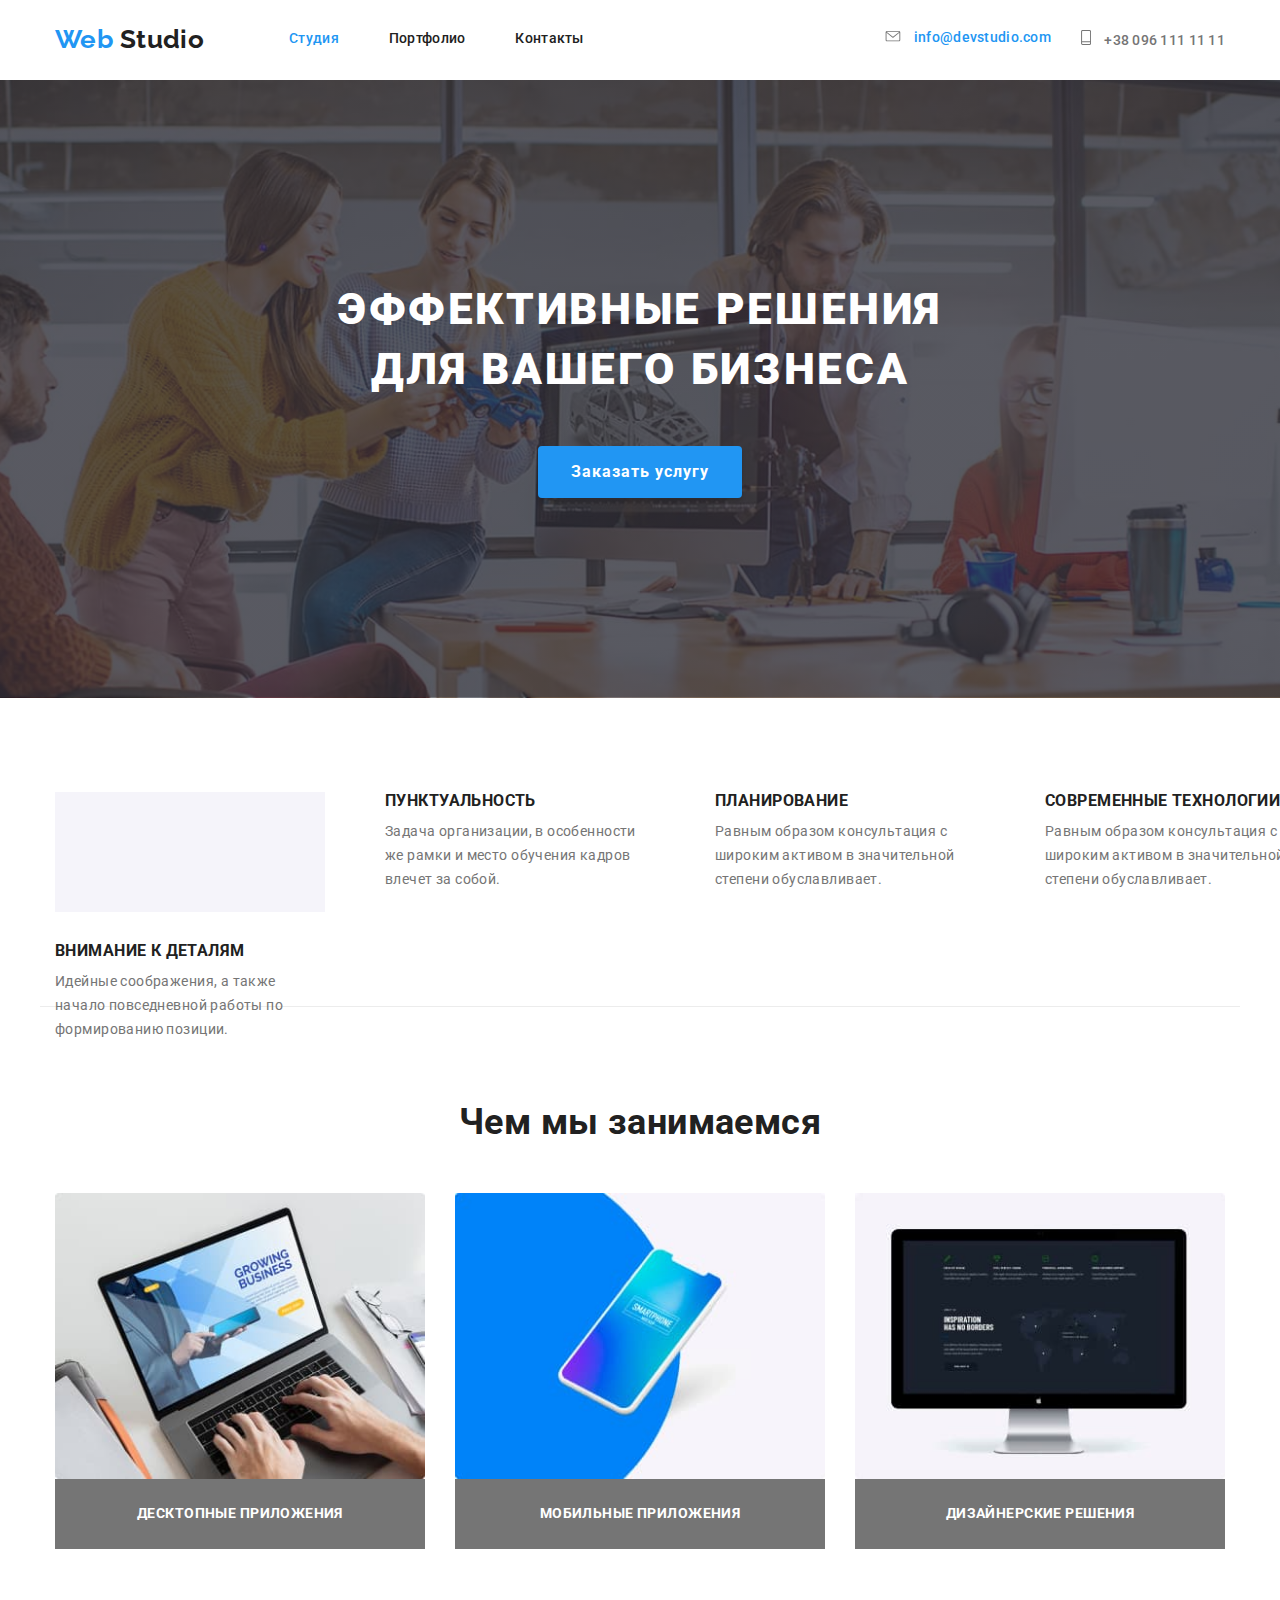
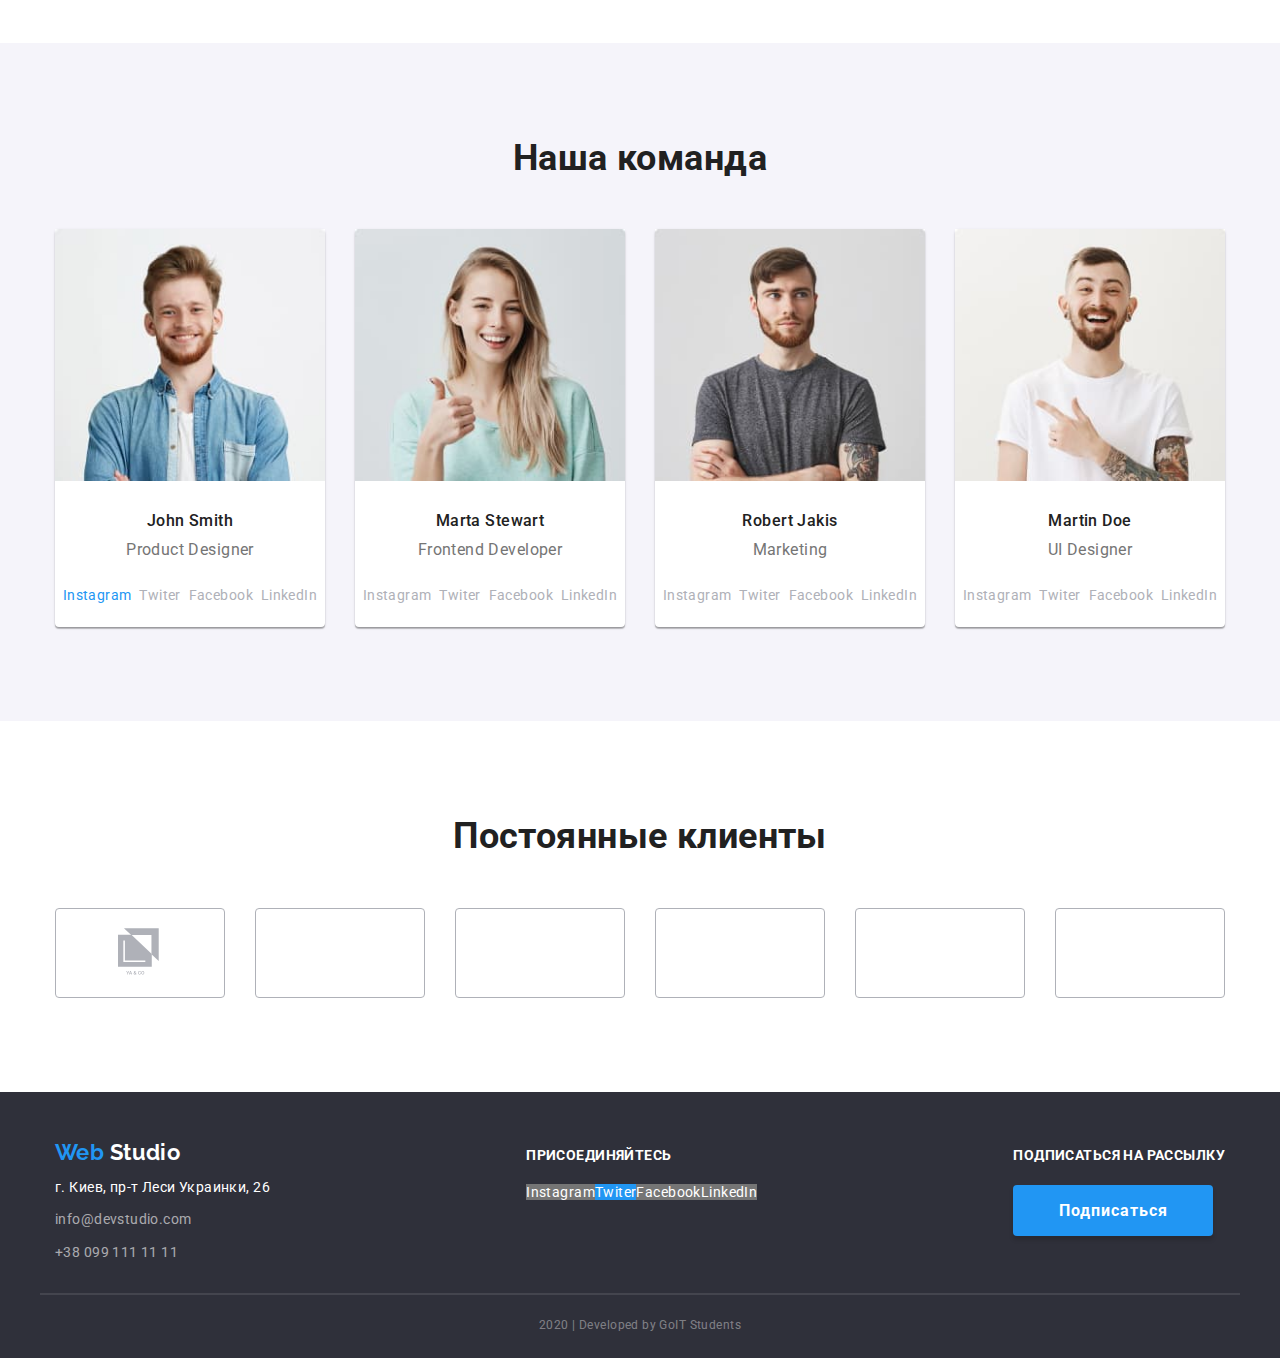
==== index.html @ 7f6d7dae "Добавлен спрайт.свг" ====
<!DOCTYPE html>
<html lang="en">
  <head>
    <meta charset="UTF-8" />
    <meta name="viewport" content="width=device-width, initial-scale=1.0" />
    <title>Document</title>
    <link
      href="https://fonts.googleapis.com/css2?family=Raleway:wght@700&family=Roboto:wght@500;700;900&display=swap"
      rel="stylesheet"
    />
    <link
      rel="stylesheet"
      href="https://cdnjs.cloudflare.com/ajax/libs/modern-normalize/0.6.0/modern-normalize.min.css"
    />
    <link rel="stylesheet" href="css/styles.css" />
  </head>

  <body class="body">
    <!--Заголовок-->
    <header class="page-header">
      <div class="container header-flex">
        <!--Лого-->
       <nav class="main-nav">
       <a href="./index.html" class="logo">
       <span class="logo-accent">Web</span>
       Studio
          <!--Ссылки-->
          <ul class="site-nav list">
            <li class="item"><a href="index.html" class="link current">Студия</a></li>
            <li class="item">
              <a href="./portfolio.html" class="link">Портфолио</a>
            </li>
            <li class="item"><a href="" class="link">Контакты</a></li>
          </ul>
        </nav>

        <!--Контакты (форма)-->
        <ul class="auth-nav list">
          <li class="item"> 
            <a href="mailto:info@devstudio.com" class="link current">
              <svg class="mailto" width="16px" height="11px">
               <use href="./images/sprite.svg#icon-mail"></use>
              </svg>
              info@devstudio.com</a>
          </li>
          <li class="item">
            <a href="tel:+380961111111" class="link">
              <svg class="mailto" width="10px" height="15px">
                <use href="./images/sprite.svg#icon-phone"></use>
              </svg>
              +38 096 111 11 11</a>
          </li>
        </ul>
      </div>
    </header>

    <main>
      <!--Главный блок-->
      <section class="hero overlay">
        <h1 class="hero-title">
          эффективные решения <br />
          для вашего бизнеса
        </h1>
        <a href="" class="button-primary">Заказать услугу</a>
      </section>

      <!--Преимущества-->
      <section class="section-advantages">
        <div class="container">
          <ul class="future-list list">
            <li class="features">
             <div class="icons">
               <svg class="advantage-icons" widht="66" height="70">
               <use href="./images/exw.svg"></use>
               </svg>
             </div>
              <h3 class="title">Внимание к деталям</h3>
              <p class="text">
                Идейные соображения, а также начало повседневной работы пo
                формированию позиции.
              </p>
            </li>

            <!--Пунктуальность-->
            <li class="features">
              <h3 class="title">Пунктуальность</h3>
              <p class="text">
                Задача организации, в особенности же рамки и место обучения
                кадров влечет за собой.
              </p>
            </li>

            <!--Планирование-->
            <li class="features">
             
              <h3 class="title">Планирование</h3>
              <p class="text">
                Равным образом консультация с широким активом в значительной
                степени обуславливает.
              </p>
            </li>

            <!--Технологии-->
            <li class="features">
              <a href="" class="link">
               
              </a>
              <h3 class="title">Современные технологии</h3>
              <p class="text">
                Равным образом консультация с широким активом в значительной
                степени обуславливает.
              </p>
            </li>
          </ul>
        </div>
      </section>

      <!--Профиль компании-->
      <section class="section">
        <div class="container">
          <h2 class="section-title">Чем мы занимаемся</h2>

          <ul class="profile list">
            <li class="items">
              <img
                src="./images/occupation/img-leptop.jpg"
                alt="приложения"
                width="370"
                height="294"
              />
              <h3 class="subtitle">Десктопные приложения</h3>
            </li>
            <li class="items">
              <img
                src="./images/occupation/img-telefon.jpg"
                alt="мобильные приложения"
                width="370"
                height="294"
              />
              <h3 class="subtitle">Мобильные приложения</h3>
            </li>
            <li class="items">
              <img
                src="./images/occupation/img-monitor.jpg"
                alt="дизайнерские решения"
                width="370"
                height="294"
              />
              <h3 class="subtitle">Дизайнерские решения</h3>
            </li>
          </ul>
        </div>
      </section>

      <!--Команда-->
      <section class="section-team">
        <div class="container">
          <h2 class="section-title">Наша команда</h2>

          <ul class="team list">
            <li class="item">
              <img class="team-img"
                src="./images/team/img-john.jpg"
                alt="Картинка фото Джона"
                width="270"
                height="260"
              />
              <h3 class="title">John Smith</h3>
              <p class="text">Product Designer</p>
              <ul class="items list">
                <li>
                  <a
                    href=" "
                    class="link current"
                    aria-label="Ссылка на Instagram"
                    >Instagram</a
                  >
                </li>
                <li>
                  <a href=" " class="link" aria-label="Ссылка на Twiter"
                    >Twiter</a
                  >
                </li>
                <li>
                  <a href=" " class="link" aria-label="Cсылка на Facebook"
                    >Facebook</a
                  >
                </li>
                <li>
                  <a href=" " class="link" aria-label="Ссылка на LinkedIn"
                    >LinkedIn</a
                  >
                </li>
              </ul>
            </li>
            <li class="item">
              <img class="team-img"
                src="./images/team/img-marta.jpg"
                alt="Картинка фото Марты"
                width="270"
                height="260"
              />
              <h3 class="title">Marta Stewart</h3>
              <p class="text">Frontend Developer</p>
              <ul class="items list">
                <li>
                  <a href="" class="link" aria-label="Ссылка на Instagram"
                    >Instagram</a
                  >
                </li>
                <li>
                  <a href="" class="link" aria-label="Ссылка на Twiter"
                    >Twiter</a
                  >
                </li>
                <li>
                  <a href="" class="link" aria-label="Cсылка на Facebook"
                    >Facebook</a
                  >
                </li>
                <li>
                  <a href="" class="link" aria-label="Ссылка на LinkedIn"
                    >LinkedIn</a
                  >
                </li>
              </ul>
            </li>
            <li class="item">
              <img class="team-img"
                src="./images/team/img-robert.jpg"
                alt="Картинка фото Роберта"
                width="270"
                height="260"
              />
              <h3 class="title">Robert Jakis</h3>
              <p class="text">Marketing</p>
              <ul class="items list">
                <li>
                  <a href="" class="link" aria-label="Ссылка на Instagram"
                    >Instagram</a
                  >
                </li>
                <li>
                  <a href="" class="link" aria-label="Ссылка на Twiter"
                    >Twiter</a
                  >
                </li>
                <li>
                  <a href="" class="link" aria-label="Cсылка на Facebook"
                    >Facebook</a
                  >
                </li>
                <li>
                  <a href="" class="link" aria-label="Ссылка на LinkedIn"
                    >LinkedIn</a
                  >
                </li>
              </ul>
            </li>
            <li class="item">
              <img class="team-img"
                src="./images/team/img-martin.jpg"
                alt="Картинка фото Мартина"
                width="270"
                height="260"
              />
              <h3 class="title">Martin Doe</h3>
              <p class="text">UI Designer</p>
              <ul class="items list">
                <li>
                  <a href="" class="link" aria-label="Ссылка на Instagram"
                    >Instagram</a
                  >
                </li>
                <li>
                  <a href="" class="link" aria-label="Ссылка на Twiter"
                    >Twiter</a
                  >
                </li>
                <li>
                  <a href="" class="link" aria-label="Cсылка на Facebook"
                    >Facebook</a
                  >
                </li>
                <li>
                  <a href="" class="link" aria-label="Ссылка на LinkedIn"
                    >LinkedIn</a
                  >
                </li>
              </ul>
            </li>
          </ul>
        </div>
      </section>

      <!--Клиенты-->
      <section class="section">
        <div class="container">
          <h2 class="section-title">Постоянные клиенты</h2>

          <ul class="customers list">
            <li class="icon">
             <a class="logo-icon">
               <svg class="company-logo" 
               width="45"
               height="50">
                 <use href="./images/sprite.svg#icon-company-1">
                 </use>
               </svg>
             </a>
            </li>
            <li class="icon">
              <a class="logo-icon">
                <svg class="company-logo" width="45" heiht="50">
                  <use href="./images/sprite.svg#icon-logo-1">
                  </use>
                </svg>
              </a>
            </li>
            <li class="icon">
              <a class="logo-icon">
                <svg class="company-logo" width="45" heihht="50">
                  <use href="./images/sprite.svg#icon-logo-1">
                  </use>
                </svg>
              </a>
            </li>
            <li class="icon">
              <a class="logo-icon">
                <svg class="company-logo" width="45" heihht="50">
                  <use href="./images/sprite.svg#icon-logo-1">
                  </use>
                </svg>
              </a>
            </li>
            <li class="icon">
              <a class="logo-icon">
                <svg class="company-logo" width="45" heihht="50">
                  <use href="./images/sprite.svg#icon-logo-1">
                  </use>
                </svg>
              </a>
            </li>
            <li class="icon">
              <a class="logo-icon">
                <svg class="company-logo" width="45" heihht="50">
                  <use href="./images/sprite.svg#icon-logo-1">
                  </use>
                </svg>
              </a>
            </li>
          </ul>
        </div>
      </section>
    </main>

  <!--Футер-->
  <footer class="page-footer">
    <div class="container footer">
      <!--Логотип-->
      <div class="address">
        <a href="./index.html" class="logotip">
          <span class="logotip-accent">Web</span>
          <span class="logo-main">Studio</span>
        </a>
  
        <address class="footer-contacts">
          <p class="footer-addr">г. Киев, пр-т Леси Украинки, 26</p>
          <!--Контакты-->
          <p class="footer-mail">info@devstudio.com</p>
          <p class="footer-number">+38 099 111 11 11</p>
        </address>
      </div>
  
      <!--Cоиальные сети-->
      <div class="join-in">
        <h2 class="label">присоединяйтесь</h2>
        <ul class="social-links list">
          <li>
            <a href="" class="link" aria-label="Ссылка на Instagram">Instagram</a>
          </li>
          <li>
            <a href="" class="link current" aria-label="Ссылка на Twiter">Twiter</a>
          </li>
          <li>
            <a href="" class="link" aria-label="Cсылка на Facebook">Facebook</a>
          </li>
          <li>
            <a href="" class="link" aria-label="Ссылка на LinkedIn">LinkedIn</a>
          </li>
        </ul>
      </div>
  
      <div class="subscribe">
        <h2 class="label">подписаться на рассылку</h2>
        <a href="" class="button-primary">Подписаться</a>
      </div>
    </div>
    <p class="copyright container">2020 | Developed by GoIT Students</p>
  </footer>
  </body>
</html>
---- css/styles.css ----
/* цвет основного текста #21212 */
/* вторичный цвет текса #757575 */
/* белый #FFFFFF */
/* акцент #2196F3 */
/* вторичный цвет фона #F5F4FA*/

html {
  box-sizing: border-box;
}

*,
*::before,
*::after {
  box-sizing: inherit;
}

img {
  display: block;
  max-width: 100%;
  height: auto;
}

/* Общие стили */
:root {
  --primary-text-color: #212121;
  --title-text-color: #757575;
  --accent-color: #2196f3;
  --complementary-color: #ffffff;
  --background-complementary-color: #757575;
}

.body {
  background-color: #ffffff;
  color: var(--primary-text-color);

  font-family: Roboto, sans-serif;
  font-weight: 400;
  font-size: 14px;
  line-height: 1.14;
  letter-spacing: 0.03em;
  }

  /* Утилиты */

  .list {
  padding: 0;
  margin: 0;

  list-style: none;
}

.container {
  margin-right: auto;
  margin-left: auto;
  width: 1200px;
  padding-right: 15px;
  padding-left: 15px;
 
  /* border: 2px solid tomato; */
}

/* Logo */

.logo {
  color: var(--primary-text-color);

  font-family: Raleway, cursive;
  font-weight: 700;
  font-size: 26px;
  line-height: 1.19;
  text-decoration: none;
}

.logo-accent {
  color: var(--accent-color);
}

/* Page header */
.page-header {
  padding-top: 24px;
  padding-bottom: 25px;
}

.header-flex {
  display: flex;
  align-items: center;
  justify-content: space-between;
}

.main-nav {
  display: flex;
  align-items: center;
}

/* Site nav */
.site-nav {
  display: flex;
  margin-left: 85px;
}

/* .site-nav .item {
  background-color: tomato;
} */

.site-nav .item:not(:last-child) {
  margin-right: 50px;
}

.site-nav .link {
  display: block;
  margin-top: auto;
  margin-bottom: auto;

  color: var(--primary-text-color);

  font-family: inherit;
  font-weight: 500;
  letter-spacing: 0.02em;
  text-decoration: none;
}

.site-nav .link:hover,
.site-nav .link:focus {
  color: var(--accent-color);
}

.site-nav .link.current {
  color: var(--accent-color);
}

/* Auth nav */
.auth-nav {
  margin-top: 0;
  margin-bottom: 0;
  padding-left: 0;
  display: flex;
  margin-left: auto;
}

.auth-nav .item + .item {
  margin-left: 30px;
}

.auth-nav .item {
  color: var(--title-text-color);
  /* background-color: turquoise; */
}

.auth-nav .link {
  display: block;
  /* margin-left: auto; */

  color: var(--title-text-color)

  font-family: inherit;

  font-weight: 500;
  letter-spacing: 0.02em;
  text-decoration: none;
}

.auth-nav .link:hover,
.auth-nav .link:focus {
  color: var(--accent-color);
}

.auth-nav .link.current {
  color: var(--accent-color);
}

.mailto {
  fill: var(--title-text-color);
  margin-right: 10px; 
}

/* Footer */

.page-footer {
  background-color: #2f303a;
}

.footer {
  padding-top: 48px;
  padding-bottom: 28px;
  align-items: baseline;
  justify-content: space-between;
  display: flex;
  border-bottom: 1px solid rgba(255, 255, 255, 0.1);
}

/* Logo */

.page-footer .logotip {
  margin-bottom: 10px;
  padding: 0;

  color: var(--complementary-color);
}

.logotip {
  display: inline-block;
  text-decoration: none;
  font-family: "Raleway", sans-serif;
  font-weight: 700;
  font-size: 22px;
  line-height: 1.18;
}

.logotip-accent {
  color: var(--accent-color);

  font-family: Raleway, sans-serif;
  font-weight: 700;
  font-size: 22px;
  line-height: 1.18;
  text-decoration: none;
}

.page-footer .futer-accent {
  color: var(--accent-color);
}

/* Address */
.footer-contacts {
  font-style: normal;
  display: block;
  font-weight: 400;
  font-size: 14px;
  line-height: 1.71;
  letter-spacing: 0.03em;
}

.footer-addr {
  margin-top: 0;
  margin-bottom: 9px;
  color: var(--complementary-color);
}

.footer-mail {
  margin-top: 0;
  margin-bottom: 9px;
  color: rgba(255, 255, 255, 0.6);
}

.footer-number {
  margin-top: 0;
  margin-bottom: 0;
  color: rgba(255, 255, 255, 0.6);
}

/* Social */

.join-in > .label {
  display: block;
  margin-top: auto;
  margin-bottom: 21px;

  color: var(--complementary-color);

  font-weight: 700;
  font-size: 14px;
  line-height: 1.14;
  text-transform: uppercase;
}

.subscribe .label {
  display: block;
  margin-top: auto;
  margin-bottom: 21px;

  color: var(--complementary-color);

  font-weight: 700;
  font-size: 14px;
  line-height: 1.14;
  text-transform: uppercase;
}

.social-links {
  display: flex;
  justify-content: space-evenly;
}

/* временный цвет фона */
.social-links .link {
  color: var(--complementary-color);
  background-color: var(--background-complementary-color);

  text-decoration: none;
}

.social-links .link:hover {
  background-color: var(--accent-color);
}

.social-links .link.current {
  background-color: var(--accent-color);
}

/* Button */
 
.copyright {
  margin-top: 0;
  margin-bottom: 0;
  padding-top: 18px;
  padding-bottom: 21px;

  border-top: 1px solid rgba(255, 255, 255, 0.1);
  color: rgba(255, 255, 255, 0.4);

  font-size: 12px;
  line-height: 2;
  text-align: center;

}

/* Стили для index.html */

/* Hero */

.hero {
  padding-top: 200px;
  padding-bottom: 200px;
  text-align: center;

  background-color: #757575;

  /* border: 2px solid lime; */
}

.overlay {
min-height: 600px;
max-width: 1600px;
margin-left: auto;
margin-right: auto;
background-image: linear-gradient( to right, rgba(47, 48, 58, 0.8), rgba(47, 48, 58, 0.8) ), 
url(../images/decorative-elements/Header-img.jpg);
background-repeat: no-repeat;
background-position: center;
background-size: cover;
}

.hero-title {
  margin-top: 0;
  margin-bottom:46px;
 
  color: var(--complementary-color);

  font-weight: 900;
  font-size: 44px;
  line-height: 1.36;
  letter-spacing: 0.06em;
  text-transform: uppercase;
}

/* Button */

.button-primary {
  padding: 10px 32px;

  display: inline-block;
  border: 1px solid transparent;
  min-width: 200px;
  min-height: 50px;

  color: var(--complementary-color);
  background-color: var(--accent-color);
  text-decoration: none;

  font-weight: 700;
  font-size: 16px;
  line-height: 1.87;
  display: inline-block;
  letter-spacing: 0.06em;
  border-radius: 4px;
  box-shadow: 0px 4px 4px rgba(0, 0, 0, 0.15);

  text-align: center;
}


/* Section */
.section,
.section-team {
  padding-top: 94px;
  padding-bottom: 94px;
}

.section-title {
  margin-top: 0;
  margin-bottom: 50px;
  color: var(--primary-text-color);

  font-weight: 700;
  font-size: 36px;
  line-height: 1.17;
  text-align: center;
}

/* Features */
.section-advantages .container {
  padding-top: 94px;
  padding-bottom: 94px;
  border-bottom: 1px solid #ECECEC;
}

.future-list {
  display: flex;
}

.features {
  width: calc((100% - 90px) / 4);
  min-width: 270px;
  height: 120px;
  display: block;
  box-sizing: border-box;
  margin: 0;
  margin-right: 30px;
  text-align: center;
  justify-content: center;
}

.icons {
  width: 270px;
  height: 120px;
  background-color: #F5F4FA;
  margin-bottom: 30px;
  display: flex;
  align-items: center;
  justify-content: center;
}

.future-list .title {
  margin-top: 0;
  margin-bottom: 10px;
  text-align: left;

  color: var(--primary-text-color)
  
  font-weight: 700;
  text-transform: uppercase;
}

.future-list .link {
  color: var(--primary-text-color);
  background-color: var(--background-complementary-color);
}

.future-list .link:hover {
  color: var(--complementary-color);
  background-color: var(--accent-color.);
}

.future-list .link.current {
  color: var(--complementary-color);
  background-color: var(--accent-color);
}

.future-list .text {
  margin: 0;

  display: inline-block;
  text-align: left;

  color: var(--title-text-color);
  
  font-size: 14px;
  line-height: 1.71;
}

.future-list .features + .features {
    margin-left: 30px;
}

/* Profile */
/* временный цвет */
.profile {
  display: flex;
}

.profile .items + .items {
    margin-left: 30px;
}

.profile .items {
  background-color: var(--background-complementary-color);
}

.profile .subtitle {
  margin-top: 0;
  margin-bottom: 0;
  padding-top: 27px;
  padding-bottom: 27px; 

  color: var(--complementary-color);
  
  font-size: 14px;
  line-height: 1.14;
  font-weight: 700;
  text-align: center;
  text-transform: uppercase;
}

/* Team */

.section-team {
  background-color: #F5F4FA;
}

.team {
  display: flex;
  margin-top: 0;
  margin-bottom: 0;
  padding: 0;
  list-style-type: none;
}

.team .item {
  margin-top: 0;
  margin-bottom: 0;
  padding-top: 0;
  padding-bottom: 24px;
  text-align: center;
  box-shadow: 0px 2px 1px rgba(0, 0, 0, 0.2), 
  0px 1px 1px rgba(0, 0, 0, 0.14), 0px 1px 3px 
  rgba(0, 0, 0, 0.12);
  border-radius: 4px;

  background-color: #ffffff;
}

.team .item + .item {
  margin-left: 30px;
}

.team .team-img {
  margin-bottom: 30px;
}


.team .title{
  margin-top: 0;
  margin-bottom: 10px;
  color: var(--primary-text-color);

  font-weight: 500;
  font-size: 16px;
  line-height: 1.19;
  text-align: center;
}

.team .text {
  margin-top: 0px;
  margin-bottom: 28px;

  color: var(--title-text-color);

  font-size: 16px;
  line-height: 1.19;
  text-align: center;
}

.team .link {
  color: #afb1b8;

  text-decoration: none;
}

.team .link:hover,
.team .link:focus {
  color: var(--accent-color);
}

.team .link.current {
  color: var(--accent-color);
}

.items .link + .link {
 margin-left: 30px;
}

.team .items {
  display: flex;
  justify-content: space-evenly;
  align-items: center;
}

.customers {
  margin-top: 0px;
  margin-bottom: 0px;
  padding: 0px;
  list-style-type: none;
  display: flex;
  justify-content: space-evenly;
}

.logo-icon {
  display: flex;
  align-items: center;
  justify-content: center;
  width: 170px;
  height: 90px;
  border: 1px solid #afb1b8;
  border-radius: 4px;
  transition: border-color 250ms cubic-bezier(0.4, 0, 0.2, 1);
}

.customers .icon {
  margin-left: 30px;
}

.customers .icon:first-child{
  margin-left: 0;
}

.company-logo {
  color: red;
}

/* Стили для portfolio.html */

/* Section */
.portfolio {
padding-top: 93px;
padding-bottom: 114px;
}

.portfolio {
  color: var(--primary-text-color);
}

.portfolio .nav {
  
  font-weight: 500;
  font-size: 16px;
  line-height: 1.63;
  text-align: center;
}

.portfolio .nav:hover,
.portfolio .nav:focus {
  color: var(--complementary-color);
  background-color: var(--accent-color);
}

.portfolio .nav.current {
  color: var(--complementary-color);
  background-color: var(--accent-color);
}
.button-nav {
  margin-bottom: 50px;
 }

.button-nav > .nav:not(:last-child) {
  margin-left: 0;
  margin-right: 8px;

 }
.container .button-nav {
  text-align: center;
 }

/* Web site */

.block-content .title {
  margin: 0;
  color: var(--primary-text-color);
  
  font-weight: 700;
  font-size: 18px;
  line-height: 2;
  letter-spacing: 0.06em;
}

.web-list {
  margin: 0px;
  padding: 0px;
  display: flex;
  flex-wrap: wrap;
  
  list-style-type: none;
}

.web-list .link {
  background: url(portfolio-1.jpg);
  border-radius: 5px 5px 0px 0px;

  text-decoration: none
}

.web-list .title {
  display: flex;
  margin: 0;
  text-align: center;
  justify-content: start;
  color: var(--primary-text-color);
  font-weight: 700;
  font-size: 18px;
  line-height: 2;
  letter-spacing: 0.06em;
}


.block {
  width: calc((100% - 60px) / 3);
  margin-right: 30px;
  margin-bottom: 30px;
  /* border-bottom: 1px solid #eeeeee;
  border-right: 1px solid #eeeeee;
  border-left: 1px solid #eeeeee;
  border-bottom-right-radius: 5px;
  border-bottom-left-radius: 5px; */

  overflow: hidden;
  box-shadow: 1px 4px 6px rgba(0, 0, 0, 0.16), 0px 4px 4px rgba(0, 0, 0, 0.06), 0px 1px 1px rgba(0, 0, 0, 0.12);
}

.block .text {
  margin: 0;
  color: var(--title-text-color);
  
  font-size: 16px;
  line-height: 1.87;
}

.web-list .text {
  display: flex;
  margin: 0;
  text-align: center;
  justify-content: start;
  color: var(--title-text-color);
  font-weight: 400;
  font-size: 16px;
  line-height: 1.88;
  letter-spacing: 0.03em;
}

.block:nth-child(3n) {
  margin-right: 0;
}
/* Временный цвет */
.block .desc {
  margin: 0px;
  padding: 0px;
  color: var(--primary-text-color);
  
  font-size: 18px;
  line-height: 1.55;
}

.web-list .desc {
  padding: 0;
  margin: 0;
  
  display: none;
  font-size: 18px;
  line-height: 1.55;
  letter-spacing: 0.03em;
}

.web-list .block:nth-last-child(-n+3) {
    margin-bottom: 0;
}

.block-content {
  padding-top: 20px;
  padding-right: 24px;
  padding-left: 24px;
  padding-bottom: 20px;

  border-left: 1px solid #eeeeee; 
  border-right: 1px solid #eeeeee;
  border-bottom: 1px solid #eeeeee; 
}
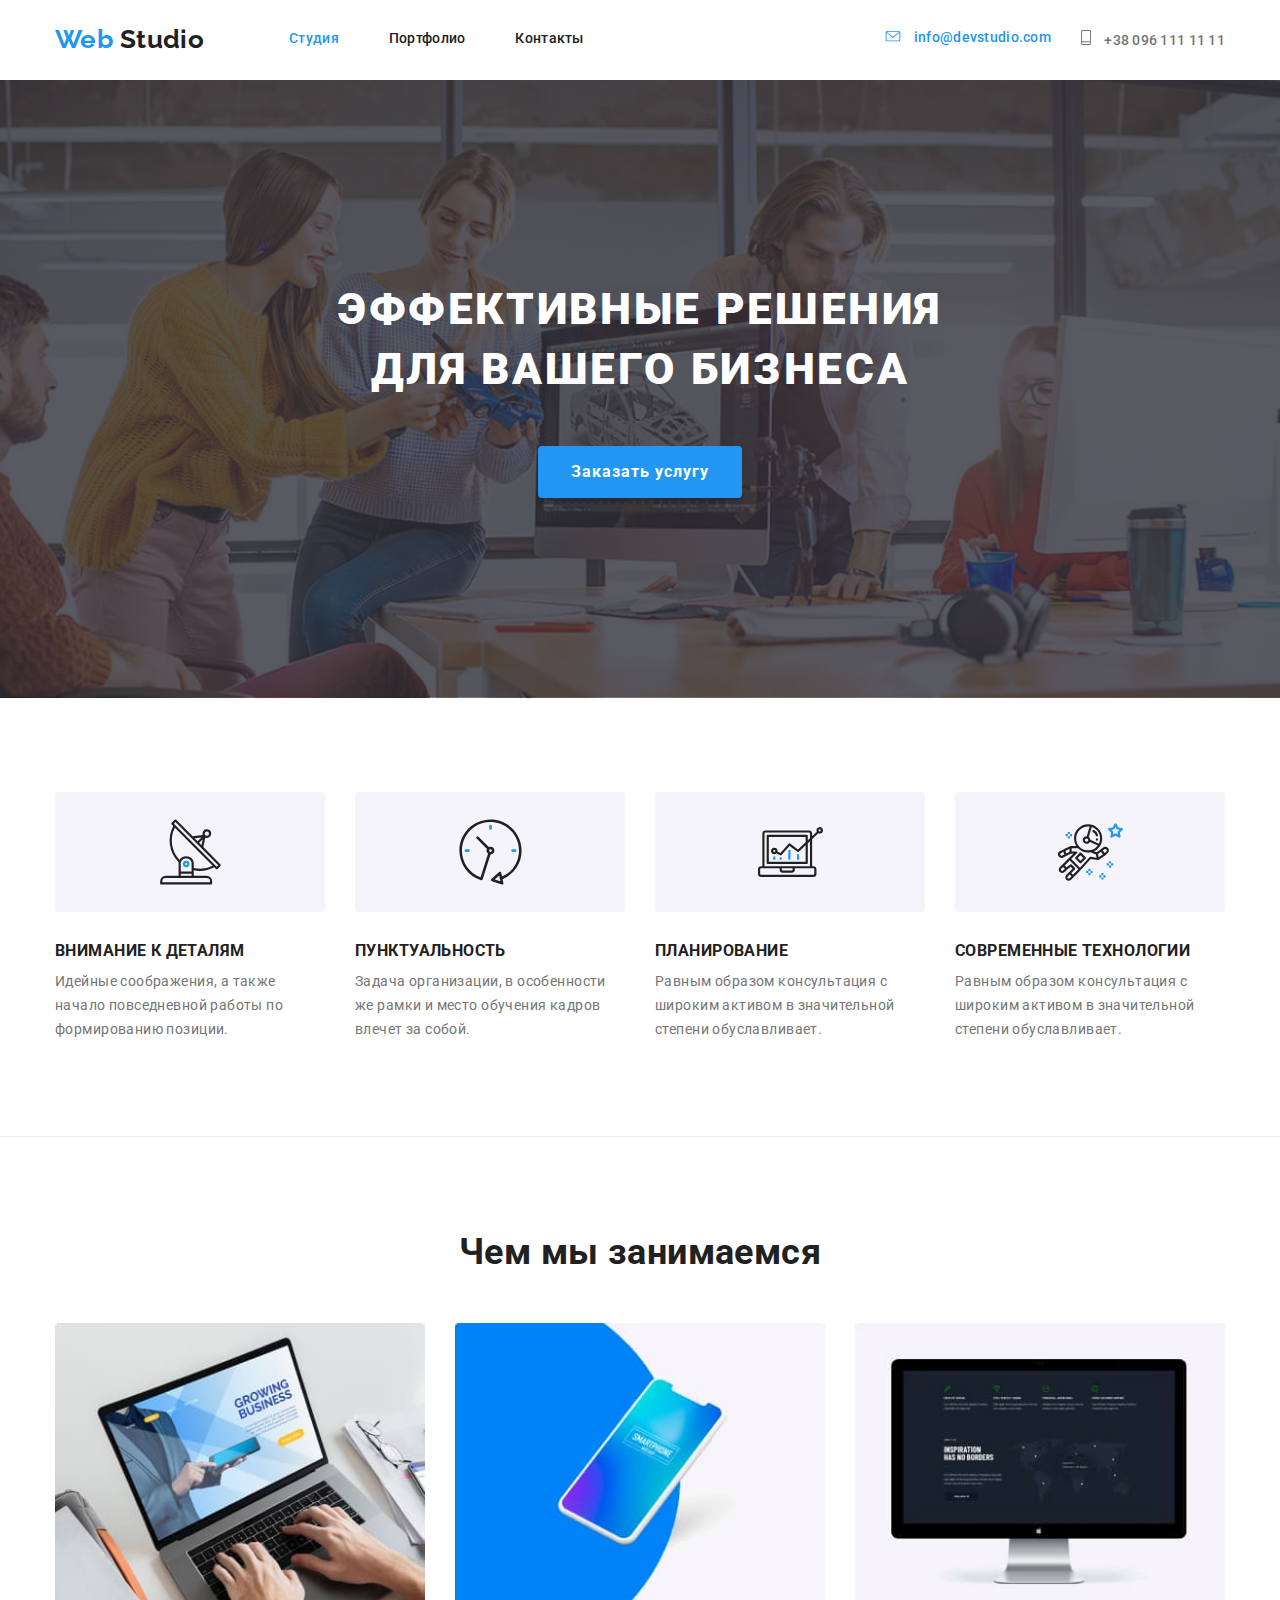
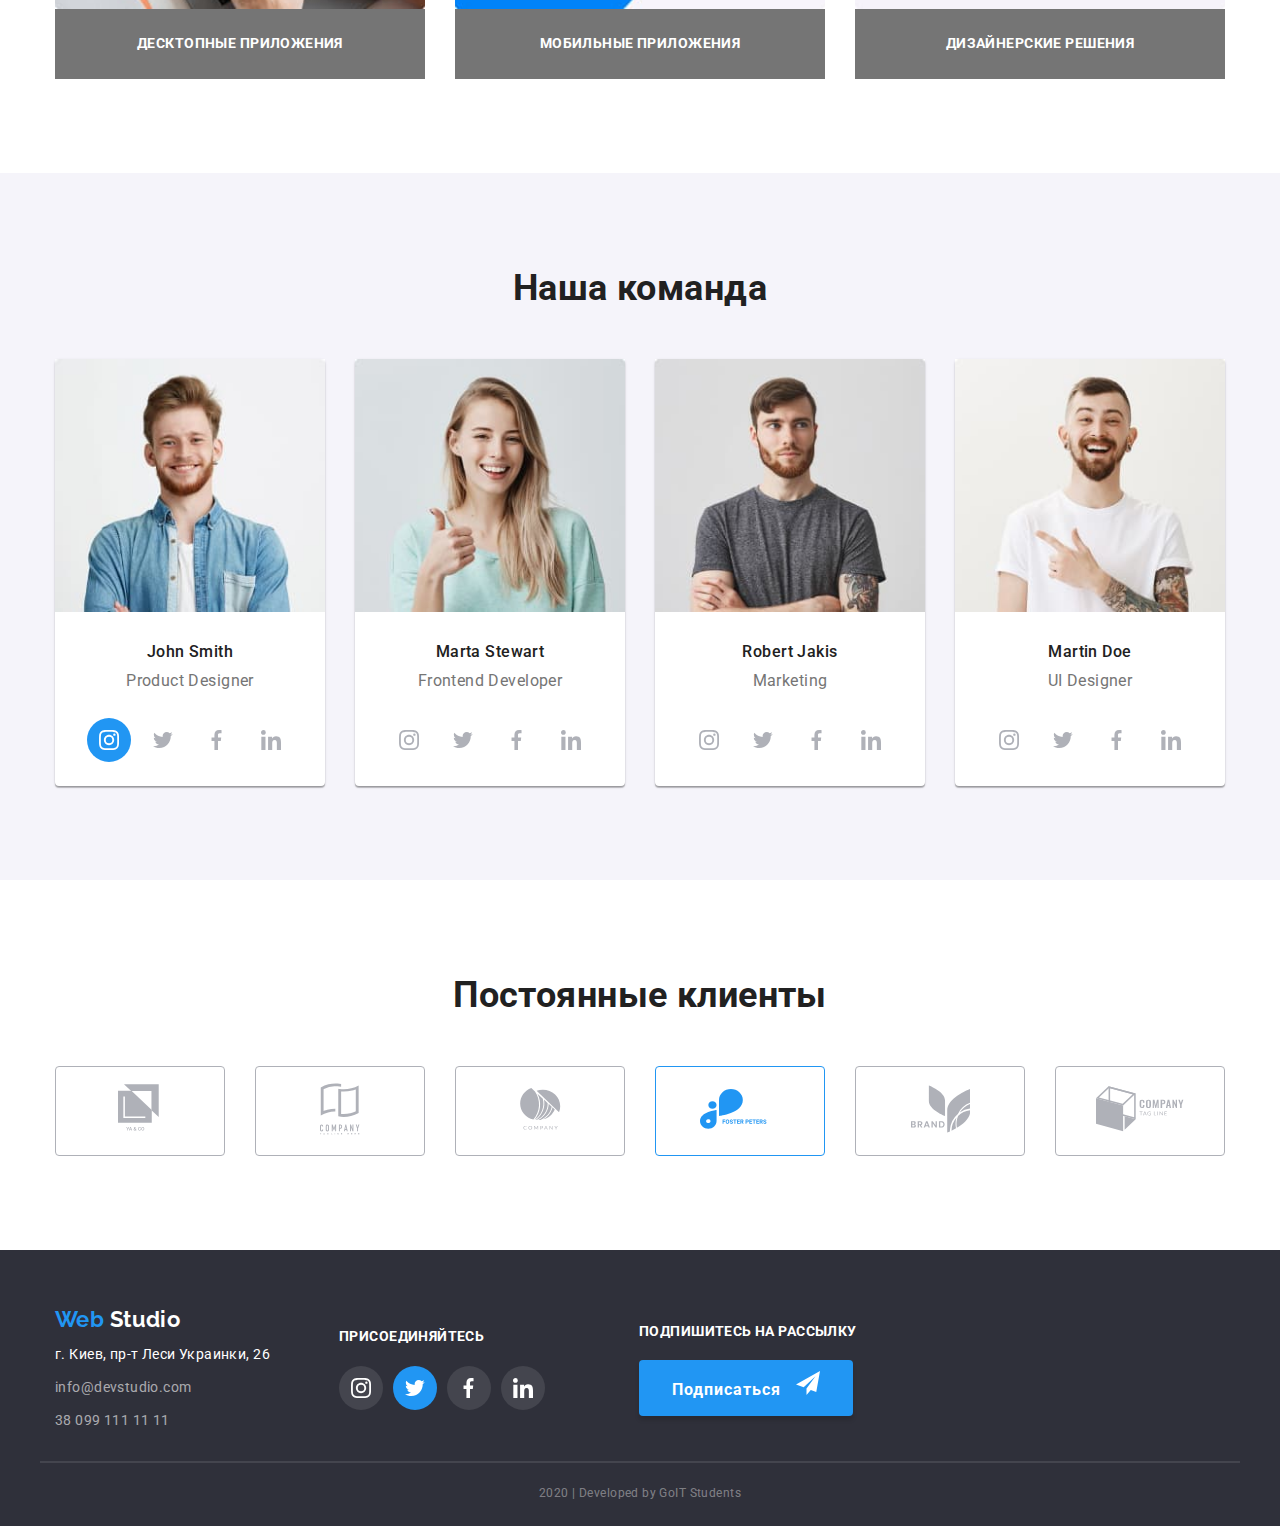
==== commit 619abf02: "Добавлена разметка и оформление всех декоративных элементов" ====
--- a/index.html
+++ b/index.html
@@ -38,7 +38,7 @@
         <ul class="auth-nav list">
           <li class="item"> 
             <a href="mailto:info@devstudio.com" class="link current">
-              <svg class="mailto" width="16px" height="11px">
+              <svg class="mailto current" width="16px" height="11px">
                <use href="./images/sprite.svg#icon-mail"></use>
               </svg>
               info@devstudio.com</a>
@@ -66,14 +66,14 @@
 
       <!--Преимущества-->
       <section class="section-advantages">
-        <div class="container">
+        <div class="container-features">
           <ul class="future-list list">
             <li class="features">
-             <div class="icons">
-               <svg class="advantage-icons" widht="66" height="70">
-               <use href="./images/exw.svg"></use>
-               </svg>
-             </div>
+              <div class="characteristics-div">
+                <svg class="characteristics-icon">
+                  <use href="./images/sprite.svg#icon-antenna"></use>
+                </svg>
+              </div>
               <h3 class="title">Внимание к деталям</h3>
               <p class="text">
                 Идейные соображения, а также начало повседневной работы пo
@@ -83,6 +83,11 @@
 
             <!--Пунктуальность-->
             <li class="features">
+              <div class="characteristics-div">
+                <svg class="characteristics-icon">
+                  <use href="./images/sprite.svg#icon-clock"></use>
+                </svg>
+              </div>
               <h3 class="title">Пунктуальность</h3>
               <p class="text">
                 Задача организации, в особенности же рамки и место обучения
@@ -92,7 +97,11 @@
 
             <!--Планирование-->
             <li class="features">
-             
+            <div class="characteristics-div">
+              <svg class="characteristics-icon">
+                <use href="./images/sprite.svg#icon-diagram"></use>
+              </svg>
+            </div>
               <h3 class="title">Планирование</h3>
               <p class="text">
                 Равным образом консультация с широким активом в значительной
@@ -102,9 +111,11 @@
 
             <!--Технологии-->
             <li class="features">
-              <a href="" class="link">
-               
-              </a>
+              <div class="characteristics-div">
+                <svg class="characteristics-icon">
+                  <use href="./images/sprite.svg#icon-astronaut"></use>
+                </svg>
+              </div>
               <h3 class="title">Современные технологии</h3>
               <p class="text">
                 Равным образом консультация с широким активом в значительной
@@ -168,28 +179,42 @@
               <h3 class="title">John Smith</h3>
               <p class="text">Product Designer</p>
               <ul class="items list">
-                <li>
+                <li class="team-icon">
                   <a
-                    href=" "
-                    class="link current"
-                    aria-label="Ссылка на Instagram"
-                    >Instagram</a
-                  >
+                    href="https://www.instagram.com/"
+                    class="link-socials current"
+                    aria-label="Ссылка на Instagram">
+                    <svg class="items-social current">
+                      <use href="./images/sprite.svg#icon-instagram"></use>
+                    </svg>
+                    </a>
                 </li>
-                <li>
-                  <a href=" " class="link" aria-label="Ссылка на Twiter"
-                    >Twiter</a
-                  >
+                <li class="team-icon">
+                  <a href="https://twitter.com/" 
+                  class="link-socials" 
+                  aria-label="Ссылка на Twitter">
+                  <svg class="items-social">
+                    <use href="./images/sprite.svg#icon-twitter"></use>
+                  </svg>
+                    </a>
                 </li>
-                <li>
-                  <a href=" " class="link" aria-label="Cсылка на Facebook"
-                    >Facebook</a
-                  >
+                <li class="team-icon">
+                  <a href="https://www.facebook.com/" 
+                  class="link-socials" 
+                  aria-label="Cсылка на Facebook">
+                  <svg class="items-social">
+                    <use href="./images/sprite.svg#icon-facebbok"></use>
+                  </svg>
+                  </a>
                 </li>
-                <li>
-                  <a href=" " class="link" aria-label="Ссылка на LinkedIn"
-                    >LinkedIn</a
-                  >
+                <li class="team-icon">
+                  <a href="https://www.linkedin.com/" 
+                  class="link-socials" 
+                  aria-label="Ссылка на LinkedIn">
+                  <svg class="items-social">
+                    <use href="./images/sprite.svg#icon-linkedin"></use>
+                  </svg>
+                  </a>
                 </li>
               </ul>
             </li>
@@ -202,28 +227,37 @@
               />
               <h3 class="title">Marta Stewart</h3>
               <p class="text">Frontend Developer</p>
-              <ul class="items list">
-                <li>
-                  <a href="" class="link" aria-label="Ссылка на Instagram"
-                    >Instagram</a
-                  >
-                </li>
-                <li>
-                  <a href="" class="link" aria-label="Ссылка на Twiter"
-                    >Twiter</a
-                  >
-                </li>
-                <li>
-                  <a href="" class="link" aria-label="Cсылка на Facebook"
-                    >Facebook</a
-                  >
-                </li>
-                <li>
-                  <a href="" class="link" aria-label="Ссылка на LinkedIn"
-                    >LinkedIn</a
-                  >
-                </li>
-              </ul>
+                  <ul class="items list">
+                    <li class="team-icon">
+                      <a href="https://www.instagram.com/" 
+                      class="link-socials" aria-label="Ссылка на Instagram">
+                        <svg class="items-social">
+                          <use href="./images/sprite.svg#icon-instagram"></use>
+                        </svg>
+                      </a>
+                    </li>
+                    <li class="team-icon">
+                      <a href="https://twitter.com/" class="link-socials" aria-label="Ссылка на Twitter">
+                        <svg class="items-social">
+                          <use href="./images/sprite.svg#icon-twitter"></use>
+                        </svg>
+                      </a>
+                    </li>
+                    <li class="team-icon">
+                      <a href="https://www.facebook.com/" class="link-socials" aria-label="Cсылка на Facebook">
+                        <svg class="items-social">
+                          <use href="./images/sprite.svg#icon-facebbok"></use>
+                        </svg>
+                      </a>
+                    </li>
+                    <li class="team-icon">
+                      <a href="https://www.linkedin.com/" class="link-socials" aria-label="Ссылка на LinkedIn">
+                        <svg class="items-social">
+                          <use href="./images/sprite.svg#icon-linkedin"></use>
+                        </svg>
+                      </a>
+                    </li>
+                  </ul>
             </li>
             <li class="item">
               <img class="team-img"
@@ -234,28 +268,36 @@
               />
               <h3 class="title">Robert Jakis</h3>
               <p class="text">Marketing</p>
-              <ul class="items list">
-                <li>
-                  <a href="" class="link" aria-label="Ссылка на Instagram"
-                    >Instagram</a
-                  >
-                </li>
-                <li>
-                  <a href="" class="link" aria-label="Ссылка на Twiter"
-                    >Twiter</a
-                  >
-                </li>
-                <li>
-                  <a href="" class="link" aria-label="Cсылка на Facebook"
-                    >Facebook</a
-                  >
-                </li>
-                <li>
-                  <a href="" class="link" aria-label="Ссылка на LinkedIn"
-                    >LinkedIn</a
-                  >
-                </li>
-              </ul>
+                  <ul class="items list">
+                    <li class="team-icon">
+                      <a href="https://www.instagram.com/" class="link-socials" aria-label="Ссылка на Instagram">
+                        <svg class="items-social">
+                          <use href="./images/sprite.svg#icon-instagram"></use>
+                        </svg>
+                      </a>
+                    </li>
+                    <li class="team-icon">
+                      <a href="https://twitter.com/" class="link-socials" aria-label="Ссылка на Twitter">
+                        <svg class="items-social">
+                          <use href="./images/sprite.svg#icon-twitter"></use>
+                        </svg>
+                      </a>
+                    </li>
+                    <li class="team-icon">
+                      <a href="https://www.facebook.com/" class="link-socials" aria-label="Cсылка на Facebook">
+                        <svg class="items-social">
+                          <use href="./images/sprite.svg#icon-facebbok"></use>
+                        </svg>
+                      </a>
+                    </li>
+                    <li class="team-icon">
+                      <a href="https://www.linkedin.com/" class="link-socials" aria-label="Ссылка на LinkedIn">
+                        <svg class="items-social">
+                          <use href="./images/sprite.svg#icon-linkedin"></use>
+                        </svg>
+                      </a>
+                    </li>
+                  </ul>
             </li>
             <li class="item">
               <img class="team-img"
@@ -266,30 +308,36 @@
               />
               <h3 class="title">Martin Doe</h3>
               <p class="text">UI Designer</p>
-              <ul class="items list">
-                <li>
-                  <a href="" class="link" aria-label="Ссылка на Instagram"
-                    >Instagram</a
-                  >
-                </li>
-                <li>
-                  <a href="" class="link" aria-label="Ссылка на Twiter"
-                    >Twiter</a
-                  >
-                </li>
-                <li>
-                  <a href="" class="link" aria-label="Cсылка на Facebook"
-                    >Facebook</a
-                  >
-                </li>
-                <li>
-                  <a href="" class="link" aria-label="Ссылка на LinkedIn"
-                    >LinkedIn</a
-                  >
-                </li>
-              </ul>
-            </li>
-          </ul>
+                  <ul class="items list">
+                    <li class="team-icon">
+                      <a href="https://www.instagram.com/" class="link-socials" aria-label="Ссылка на Instagram">
+                        <svg class="items-social">
+                          <use href="./images/sprite.svg#icon-instagram"></use>
+                        </svg>
+                      </a>
+                    </li>
+                    <li class="team-icon">
+                      <a href="https://twitter.com/" class="link-socials" aria-label="Ссылка на Twitter">
+                        <svg class="items-social">
+                          <use href="./images/sprite.svg#icon-twitter"></use>
+                        </svg>
+                      </a>
+                    </li>
+                    <li class="team-icon">
+                      <a href="https://www.facebook.com/" class="link-socials" aria-label="Cсылка на Facebook">
+                        <svg class="items-social">
+                          <use href="./images/sprite.svg#icon-facebbok"></use>
+                        </svg>
+                      </a>
+                    </li>
+                    <li class="team-icon">
+                      <a href="https://www.linkedin.com/" class="link-socials" aria-label="Ссылка на LinkedIn">
+                        <svg class="items-social">
+                          <use href="./images/sprite.svg#icon-linkedin"></use>
+                        </svg>
+                      </a>
+                    </li>
+                  </ul>
         </div>
       </section>
 
@@ -300,7 +348,8 @@
 
           <ul class="customers list">
             <li class="icon">
-             <a class="logo-icon">
+              <div class="logo-icon">
+             <a>
                <svg class="company-logo" 
                width="45"
                height="50">
@@ -308,46 +357,57 @@
                  </use>
                </svg>
              </a>
-            </li>
-            <li class="icon">
-              <a class="logo-icon">
-                <svg class="company-logo" width="45" heiht="50">
-                  <use href="./images/sprite.svg#icon-logo-1">
+            </div>
+            </li>
+            <li class="icon">
+              <div class="logo-icon">
+              <a>
+                <svg class="company-logo" width="40" height="52">
+                  <use href="./images/sprite.svg#icon-company-2">
                   </use>
                 </svg>
               </a>
-            </li>
-            <li class="icon">
-              <a class="logo-icon">
-                <svg class="company-logo" width="45" heihht="50">
-                  <use href="./images/sprite.svg#icon-logo-1">
+              </div>
+            </li>
+            <li class="icon">
+              <div class="logo-icon">
+              <a>
+                <svg class="company-logo" width="41" height="42">
+                  <use href="./images/sprite.svg#icon-company-3">
                   </use>
                 </svg>
               </a>
-            </li>
-            <li class="icon">
-              <a class="logo-icon">
-                <svg class="company-logo" width="45" heihht="50">
-                  <use href="./images/sprite.svg#icon-logo-1">
+              </div>
+            </li>
+            <li class="icon">
+              <div class="logo-icon current">
+            <a>
+              <svg class="company-logo current" width="80" height="42">
+                <use href="./images/sprite.svg#icon-company-4">
+                </use>
+              </svg>
+            </a>
+            </div>
+            </li>
+            <li class="icon">
+              <div class="logo-icon">
+              <a>
+                <svg class="company-logo" width="59" heihht="47">
+                  <use href="./images/sprite.svg#icon-company-5">
                   </use>
                 </svg>
               </a>
-            </li>
-            <li class="icon">
-              <a class="logo-icon">
-                <svg class="company-logo" width="45" heihht="50">
-                  <use href="./images/sprite.svg#icon-logo-1">
+              </div>
+            </li>
+            <li class="icon">
+              <div class="logo-icon">
+              <a>
+                <svg class="company-logo" width="88" heihht="46">
+                  <use href="./images/sprite.svg#icon-company-6">
                   </use>
                 </svg>
               </a>
-            </li>
-            <li class="icon">
-              <a class="logo-icon">
-                <svg class="company-logo" width="45" heihht="50">
-                  <use href="./images/sprite.svg#icon-logo-1">
-                  </use>
-                </svg>
-              </a>
+              </div>
             </li>
           </ul>
         </div>
@@ -368,7 +428,7 @@
           <p class="footer-addr">г. Киев, пр-т Леси Украинки, 26</p>
           <!--Контакты-->
           <p class="footer-mail">info@devstudio.com</p>
-          <p class="footer-number">+38 099 111 11 11</p>
+          <p class="footer-number">38 099 111 11 11</p>
         </address>
       </div>
   
@@ -376,24 +436,47 @@
       <div class="join-in">
         <h2 class="label">присоединяйтесь</h2>
         <ul class="social-links list">
-          <li>
-            <a href="" class="link" aria-label="Ссылка на Instagram">Instagram</a>
-          </li>
-          <li>
-            <a href="" class="link current" aria-label="Ссылка на Twiter">Twiter</a>
-          </li>
-          <li>
-            <a href="" class="link" aria-label="Cсылка на Facebook">Facebook</a>
-          </li>
-          <li>
-            <a href="" class="link" aria-label="Ссылка на LinkedIn">LinkedIn</a>
+          <li class="footer-socials">
+            <a href="https://www.instagram.com/" class="link" aria-label="Ссылка на Instagram">
+            <svg class="footer-icon">
+            <use href="./images/sprite.svg#icon-instagram"></use>
+            </svg>
+            </a>
+          </li>
+          <li class="footer-socials current">
+            <a href="https://twitter.com/" class="link" aria-label="Ссылка на Twiter">
+            <svg class="footer-icon">
+              <use href="./images/sprite.svg#icon-twitter"></use>
+            </svg>
+          </a>
+          </li>
+          <li class="footer-socials">
+            <a href="https://www.facebook.com/" class="link" aria-label="Cсылка на Facebook">
+            <svg class="footer-icon">
+              <use href="./images/sprite.svg#icon-facebbok"></use>
+            </svg>
+          </a>
+          </li>
+          <li class="footer-socials">
+            <a href="https://www.linkedin.com/" class="link" aria-label="Ссылка на LinkedIn">
+            <svg class="footer-icon">
+              <use href="./images/sprite.svg#icon-linkedin"></use>
+            </svg>
+          </a>
           </li>
         </ul>
       </div>
   
+      <div class="subscribe-mail">
+        <h2 class="label">подпишитесь на рассылку</h2>
+
       <div class="subscribe">
-        <h2 class="label">подписаться на рассылку</h2>
-        <a href="" class="button-primary">Подписаться</a>
+        <a class="button-primary">Подписаться
+          <svg class="button-subscribe">
+            <use href="./images/sprite.svg#icon-icon-send"></use>
+          </svg>
+        </a>
+        </div>
       </div>
     </div>
     <p class="copyright container">2020 | Developed by GoIT Students</p>
--- a/css/styles.css
+++ b/css/styles.css
@@ -128,6 +128,7 @@
   color: var(--accent-color);
 }
 
+
 /* Auth nav */
 .auth-nav {
   margin-top: 0;
@@ -150,7 +151,7 @@
   display: block;
   /* margin-left: auto; */
 
-  color: var(--title-text-color)
+  color: var(--title-text-color);
 
   font-family: inherit;
 
@@ -159,6 +160,11 @@
   text-decoration: none;
 }
 
+.mailto {
+  fill: var(--title-text-color);
+  margin-right: 10px; 
+}
+
 .auth-nav .link:hover,
 .auth-nav .link:focus {
   color: var(--accent-color);
@@ -168,11 +174,14 @@
   color: var(--accent-color);
 }
 
-.mailto {
-  fill: var(--title-text-color);
-  margin-right: 10px; 
-}
-
+.mailto:hover,
+.mailto:focus {
+  fill: var(--accent-color);
+}
+
+.mailto.current {
+  fill: var(--accent-color);
+}
 /* Footer */
 
 .page-footer {
@@ -180,10 +189,9 @@
 }
 
 .footer {
-  padding-top: 48px;
+  padding-top: 57px;
   padding-bottom: 28px;
-  align-items: baseline;
-  justify-content: space-between;
+  align-items: center;
   display: flex;
   border-bottom: 1px solid rgba(255, 255, 255, 0.1);
 }
@@ -220,7 +228,13 @@
   color: var(--accent-color);
 }
 
+
 /* Address */
+
+.address {
+margin-right: 69px;
+}
+
 .footer-contacts {
   font-style: normal;
   display: block;
@@ -234,6 +248,7 @@
   margin-top: 0;
   margin-bottom: 9px;
   color: var(--complementary-color);
+  font-style: normal;
 }
 
 .footer-mail {
@@ -248,7 +263,50 @@
   color: rgba(255, 255, 255, 0.6);
 }
 
+
+.footer-socials {
+  background-color: #44454e;
+  width: 44px;
+  border-radius: 80%;
+  margin-right: 10px;
+}
+
+.footer-socials .link {
+  display: flex;
+  height: 44px;
+  align-items: center;
+  justify-content: center;
+}
+
+.footer-socials:last-child {
+    margin-right: 0;
+}
+
+.footer-icon {
+  fill: var(--complementary-color);
+  width: 20px;
+  height: 20px;
+  display: inline-block;
+  align-items: center;
+}
+
+.footer-socials:hover,
+.footer-socials:focus {
+  background-color: var(--accent-color);
+}
+
+.footer-socials.current {
+  background-color: var(--accent-color);
+}
+
+.items-social.current {
+  fill: var(--complementary-color);
+}
+
 /* Social */
+.join-in {
+  margin-right: 94px;
+}
 
 .join-in > .label {
   display: block;
@@ -263,11 +321,14 @@
   text-transform: uppercase;
 }
 
-.subscribe .label {
+.subscribe-mail {
+  margin-right: 12px;
+}
+
+.subscribe-mail .label {
   display: block;
   margin-top: auto;
   margin-bottom: 21px;
-
   color: var(--complementary-color);
 
   font-weight: 700;
@@ -276,26 +337,27 @@
   text-transform: uppercase;
 }
 
+.button-subscribe {
+  width: 24px;
+  height: 24px;
+  margin-left: 10px;
+}
+
 .social-links {
   display: flex;
-  justify-content: space-evenly;
+  padding-left: 0;
+  margin-bottom: 0;
 }
 
 /* временный цвет фона */
-.social-links .link {
-  color: var(--complementary-color);
-  background-color: var(--background-complementary-color);
-
-  text-decoration: none;
-}
-
-.social-links .link:hover {
+
+/* .social-links .link:hover {
   background-color: var(--accent-color);
 }
 
 .social-links .link.current {
   background-color: var(--accent-color);
-}
+} */
 
 /* Button */
  
@@ -398,24 +460,51 @@
 }
 
 /* Features */
-.section-advantages .container {
+.section-advantages {
   padding-top: 94px;
   padding-bottom: 94px;
   border-bottom: 1px solid #ECECEC;
 }
 
+.container-features {
+  margin-left: auto;
+  margin-right: auto;
+  width: 1200px;
+  padding-left: 15px;
+  padding-right: 15px;
+}
+
+
 .future-list {
   display: flex;
+  justify-content: center;
+  align-items: center;
+}
+
+.characteristics-div {
+
+  margin-bottom: 30px;
+  width: 270px;
+  height: 120px;
+  background: #F5F4FA;
+  border-radius: 4px;
+  display: flex;
+  align-items: center;
+  justify-content: center;
+}
+
+.characteristics-icon {
+  width: 65px;
+  height: 70px;
 }
 
 .features {
   width: calc((100% - 90px) / 4);
   min-width: 270px;
-  height: 120px;
   display: block;
   box-sizing: border-box;
   margin: 0;
-  margin-right: 30px;
+  margin-right: 0;
   text-align: center;
   justify-content: center;
 }
@@ -560,28 +649,52 @@
   text-align: center;
 }
 
-.team .link {
-  color: #afb1b8;
-
-  text-decoration: none;
-}
-
-.team .link:hover,
-.team .link:focus {
-  color: var(--accent-color);
-}
-
-.team .link.current {
-  color: var(--accent-color);
-}
-
-.items .link + .link {
- margin-left: 30px;
-}
-
 .team .items {
   display: flex;
-  justify-content: space-evenly;
+  padding-left: 0;
+  justify-content: center;
+}
+
+.team-icon {
+  margin-right: 10px;
+}
+
+.team-icon:last-child {
+  margin-right: 0;
+}
+
+.items .link-socials {
+  margin-right: 0;
+  display: flex;
+  width: 44px;
+  height: 44px;
+  align-items: center;
+  justify-content: center;
+  border-radius: 50%;
+}
+
+.link-socials:hover,
+.link-socials:focus {
+  background-color: var(--accent-color);
+}
+
+.items-social:hover {
+  fill: var(--complementary-color);
+}
+
+.link-socials.current {
+  background-color: var(--accent-color);
+}
+
+.items-social.current {
+  fill: var(--complementary-color);
+}
+
+.items-social{
+  fill: #AFB1B8;
+  width: 20px;
+  height: 20px;
+  display: inline-block;
   align-items: center;
 }
 
@@ -602,7 +715,10 @@
   height: 90px;
   border: 1px solid #afb1b8;
   border-radius: 4px;
-  transition: border-color 250ms cubic-bezier(0.4, 0, 0.2, 1);
+}
+
+.company-logo {
+  fill: #AFB1B8;;
 }
 
 .customers .icon {
@@ -613,10 +729,21 @@
   margin-left: 0;
 }
 
-.company-logo {
-  color: red;
-}
-
+.logo-icon:hover {
+  border-color: var(--accent-color);
+}
+
+.company-logo:hover {
+  fill: var(--accent-color);
+}
+
+.company-logo.current {
+  fill: var(--accent-color);
+}
+
+.logo-icon.current {
+  border-color: var(--accent-color);
+}
 /* Стили для portfolio.html */
 
 /* Section */
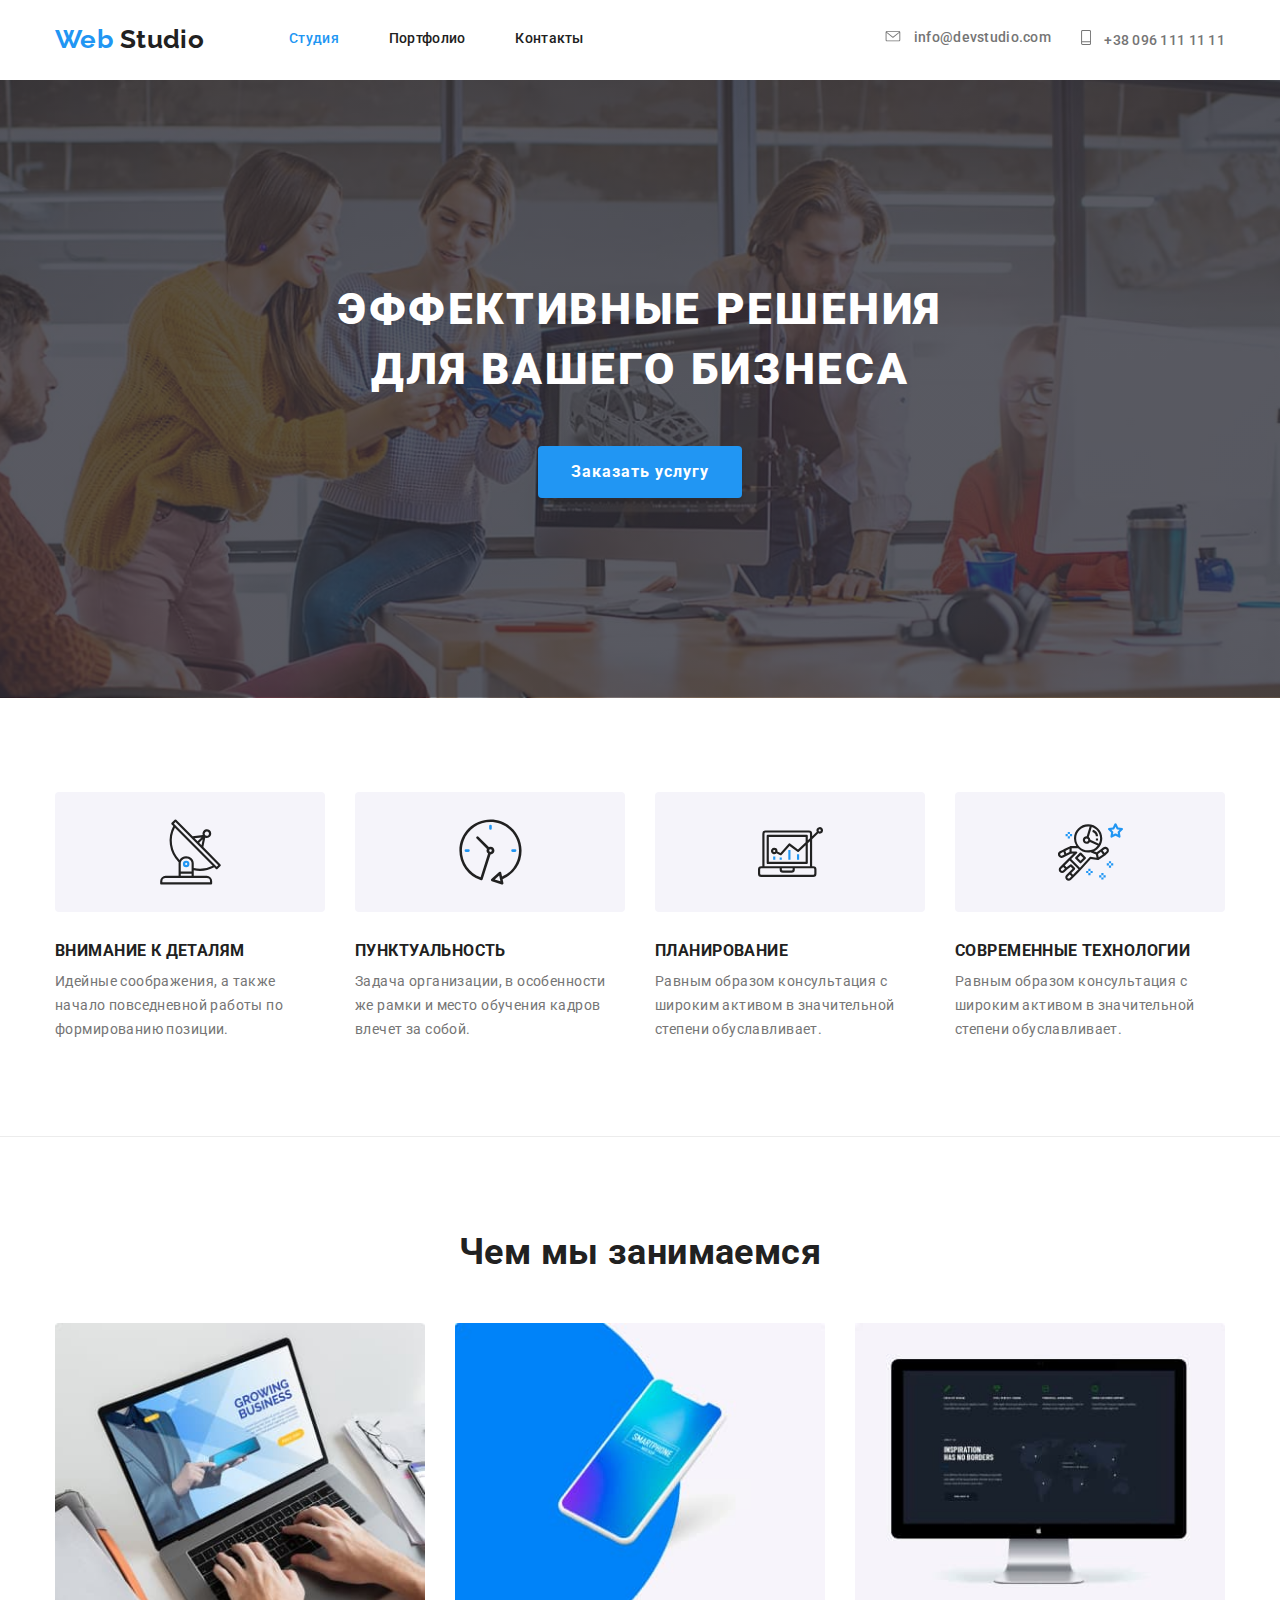
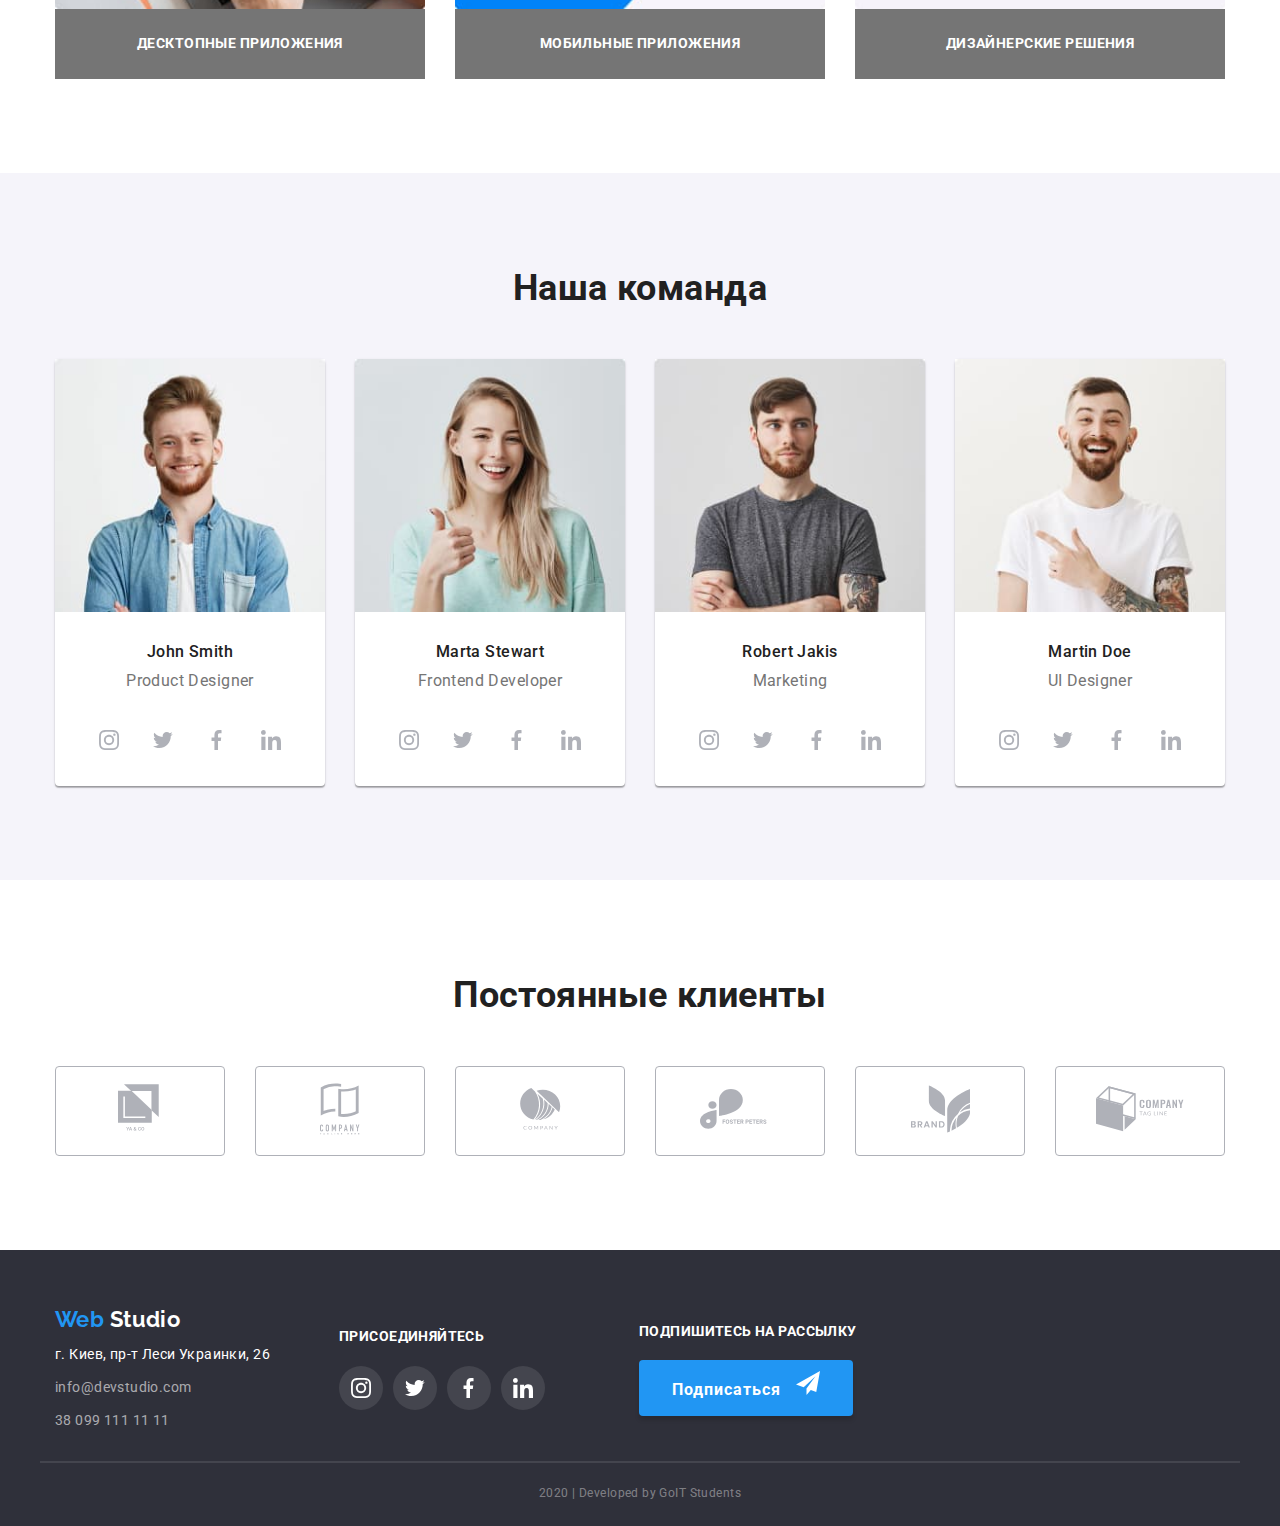
==== commit 1d302b41: "Внсены изменения - убран current" ====
--- a/index.html
+++ b/index.html
@@ -12,7 +12,7 @@
       rel="stylesheet"
       href="https://cdnjs.cloudflare.com/ajax/libs/modern-normalize/0.6.0/modern-normalize.min.css"
     />
-    <link rel="stylesheet" href="css/styles.css" />
+    <link rel="stylesheet" href="./css/styles.css" />
   </head>
 
   <body class="body">
@@ -37,8 +37,8 @@
         <!--Контакты (форма)-->
         <ul class="auth-nav list">
           <li class="item"> 
-            <a href="mailto:info@devstudio.com" class="link current">
-              <svg class="mailto current" width="16px" height="11px">
+            <a href="mailto:info@devstudio.com" class="link">
+              <svg class="mailto" width="16px" height="11px">
                <use href="./images/sprite.svg#icon-mail"></use>
               </svg>
               info@devstudio.com</a>
@@ -182,9 +182,9 @@
                 <li class="team-icon">
                   <a
                     href="https://www.instagram.com/"
-                    class="link-socials current"
+                    class="link-socials"
                     aria-label="Ссылка на Instagram">
-                    <svg class="items-social current">
+                    <svg class="items-social">
                       <use href="./images/sprite.svg#icon-instagram"></use>
                     </svg>
                     </a>
@@ -380,9 +380,9 @@
               </div>
             </li>
             <li class="icon">
-              <div class="logo-icon current">
+              <div class="logo-icon">
             <a>
-              <svg class="company-logo current" width="80" height="42">
+              <svg class="company-logo" width="80" height="42">
                 <use href="./images/sprite.svg#icon-company-4">
                 </use>
               </svg>
@@ -443,7 +443,7 @@
             </svg>
             </a>
           </li>
-          <li class="footer-socials current">
+          <li class="footer-socials">
             <a href="https://twitter.com/" class="link" aria-label="Ссылка на Twiter">
             <svg class="footer-icon">
               <use href="./images/sprite.svg#icon-twitter"></use>
--- a/css/styles.css
+++ b/css/styles.css
@@ -170,18 +170,11 @@
   color: var(--accent-color);
 }
 
-.auth-nav .link.current {
-  color: var(--accent-color);
-}
-
 .mailto:hover,
 .mailto:focus {
   fill: var(--accent-color);
 }
 
-.mailto.current {
-  fill: var(--accent-color);
-}
 /* Footer */
 
 .page-footer {
@@ -295,13 +288,6 @@
   background-color: var(--accent-color);
 }
 
-.footer-socials.current {
-  background-color: var(--accent-color);
-}
-
-.items-social.current {
-  fill: var(--complementary-color);
-}
 
 /* Social */
 .join-in {
@@ -682,14 +668,6 @@
   fill: var(--complementary-color);
 }
 
-.link-socials.current {
-  background-color: var(--accent-color);
-}
-
-.items-social.current {
-  fill: var(--complementary-color);
-}
-
 .items-social{
   fill: #AFB1B8;
   width: 20px;
@@ -737,13 +715,6 @@
   fill: var(--accent-color);
 }
 
-.company-logo.current {
-  fill: var(--accent-color);
-}
-
-.logo-icon.current {
-  border-color: var(--accent-color);
-}
 /* Стили для portfolio.html */
 
 /* Section */
@@ -770,10 +741,6 @@
   background-color: var(--accent-color);
 }
 
-.portfolio .nav.current {
-  color: var(--complementary-color);
-  background-color: var(--accent-color);
-}
 .button-nav {
   margin-bottom: 50px;
  }
